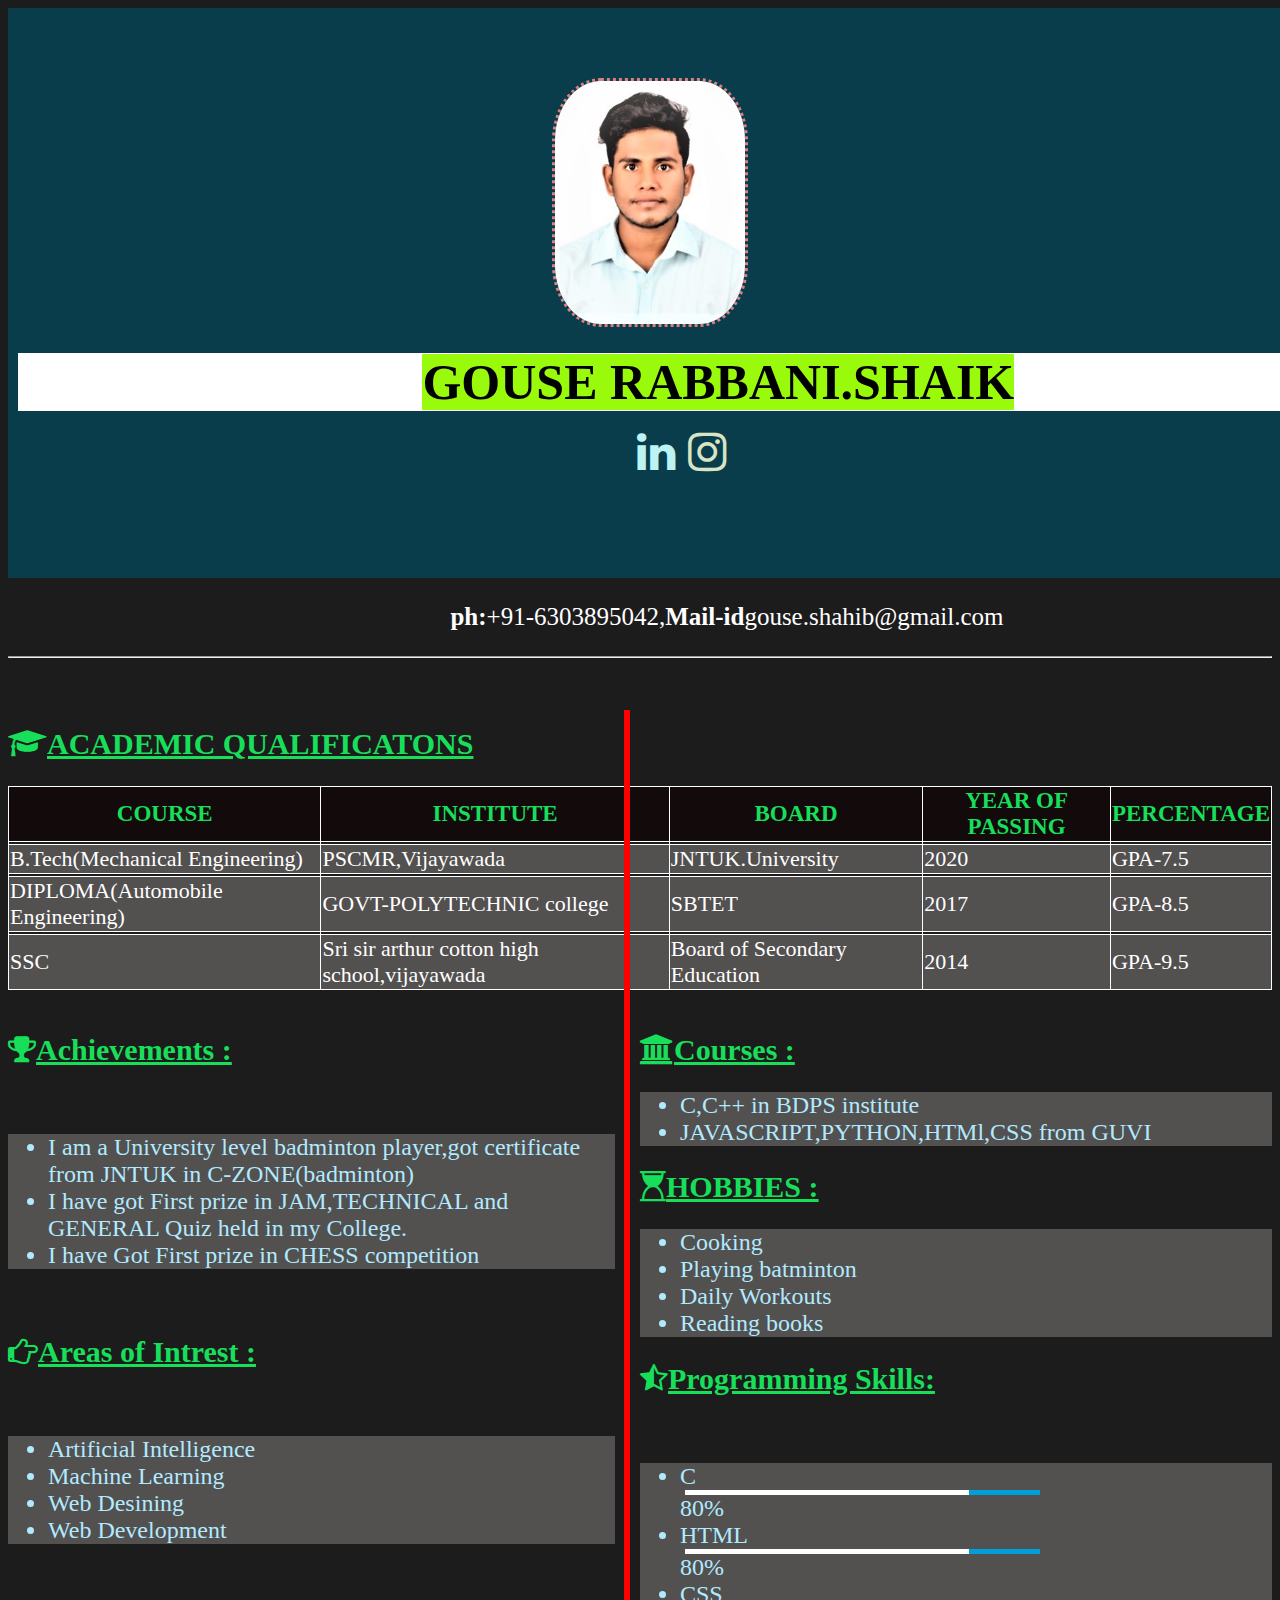
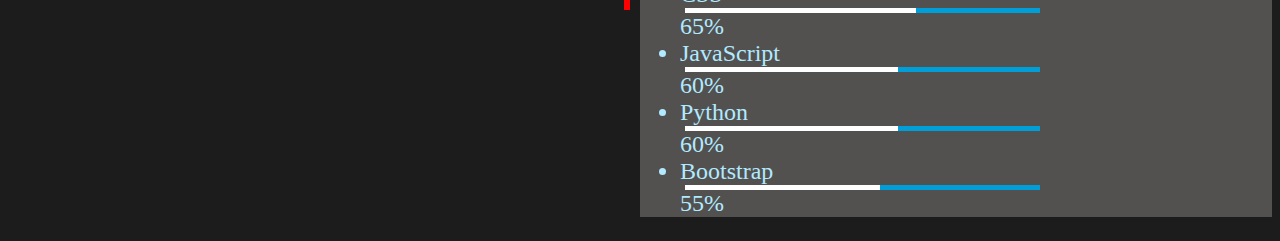
==== index.html @ 305d40a4 "Rename index1.html to index.html" ====
<!DOCTYPE html>
<html lang="en">

<head>
    <meta charset="UTF-8">
    <meta http-equiv="X-UA-Compatible" content="IE=edge">
    <meta name="viewport" content="width=device-width, initial-scale=1.0">
    <link rel="stylesheet" href="https://cdnjs.cloudflare.com/ajax/libs/font-awesome/4.7.0/css/font-awesome.min.css"
        integrity="sha256-eZrrJcwDc/3uDhsdt61sL2oOBY362qM3lon1gyExkL0=" crossorigin="anonymous" />
    <title>MY-CV</title>
    <link rel="stylesheet" href="style1.css">
</head>

<body>
    <div class="main">
        <div class="imgsetter">
            <img src="img1.jpg" class="image" style="align-content: center;">
        </div>
        <div class="Name">
            <p class="par"><span class="named"><b>GOUSE RABBANI.SHAIK</b></span> </p>
        </div>
        <div class="link">
            <a href="https://www.linkedin.com/in/shaik-gouse-rabbani-6979671ab/" target="_blank">
                <i class="fa fa-linkedin" aria-hidden="true" style="color: rgb(188, 243, 243);"></i></a>
            <a href="https://www.instagram.com/gouserabbanishaik/" target="_blank"><i class="fa fa-instagram"
                    aria-hidden="true" style="color: rgb(217, 228, 196);"></i></a>
        </div>
    </div>

    <p class="data"><b>ph:</b>+91-6303895042,<b>Mail-id</b>gouse.shahib@gmail.com</p>
    <hr>
    <br>
    <br>
    <h2 class="main1"><u><i class="fa fa-graduation-cap" aria-hidden="true"></i>ACADEMIC QUALIFICATONS</u></h2>
    <table id="firsttable">
        <tr class="row">
            <th class="headcolor">COURSE</th>
            <th class="headcolor">INSTITUTE</th>
            <th class="headcolor">BOARD</th>
            <th class="headcolor">YEAR OF PASSING</th>
            <th class="headcolor">PERCENTAGE</th>
        </tr>

        <tr class="row">
            <td></td>
            <td></td>
            <td></td>
            <td></td>
            <td></td>
        </tr>

        <tr class="row">
            <td class="dat">B.Tech(Mechanical Engineering)</td>
            <td class="dat">PSCMR,Vijayawada</td>
            <td class="dat">JNTUK.University</td>
            <td class="dat">2020</td>
            <td class="dat">GPA-7.5</td>
        </tr>

        <tr class="row">
            <td></td>
            <td></td>
            <td></td>
            <td></td>
            <td></td>
        </tr>

        <tr class="row">
            <td class="dat">DIPLOMA(Automobile Engineering)</td>
            <td class="dat">GOVT-POLYTECHNIC college</td>
            <td class="dat">SBTET</td>
            <td class="dat">2017</td>
            <td class="dat">GPA-8.5</td>
        </tr>

        <tr class="row">
            <td></td>
            <td></td>
            <td></td>
            <td></td>
            <td></td>
        </tr>

        <tr class="row">
            <td class="dat">SSC</td>
            <td class="dat">Sri sir arthur cotton high school,vijayawada</td>
            <td class="dat">Board of Secondary Education</td>
            <td class="dat">2014</td>
            <td class="dat">GPA-9.5</td>
        </tr>
    </table>
    <br>

    <div class="vl"></div>
    <div style="width: 48%; float:left">
        <div>
            <div>
                <h2 class="main1"><u><i class="fa fa-trophy" aria-hidden="true"></i>Achievements :</u></h2>
                <br>
                <div class="other">

                    <ul>
                        <li>I am a University level badminton player,got certificate from JNTUK in C-ZONE(badminton)
                        </li>
                        <li>I have got First prize in JAM,TECHNICAL and GENERAL Quiz held in my College.</li>
                        <li>I have Got First prize in CHESS competition</li>
                    </ul>

                </div>

                <br>

                <h2 class="main1"><u><i class="fa fa-hand-o-right" aria-hidden="true"></i>Areas of Intrest :</u></h2>
                <br>

                <div class="other">

                    <ul>
                        <li>Artificial Intelligence</li>
                        <li>Machine Learning</li>
                        <li>Web Desining</li>
                        <li>Web Development</li>
                    </ul>

                </div>
                <br>


            </div>

        </div>
    </div>

    <div style="width: 50%; float:right">
        <div>

            <h2 class="main1"><u><i class="fa fa-university" aria-hidden="true"></i>Courses :</u></h2>
            <div class="other">
                <ul class="list-type2">
                    <li>C,C++ in BDPS institute</li>
                    <li>JAVASCRIPT,PYTHON,HTMl,CSS from GUVI</li>
                </ul>
            </div>

            <h2 class="main1"><u><i class="fa fa-hourglass-start" aria-hidden="true"></i>HOBBIES :</u></h2>
            <div class="other">
                <ul>
                    <li>Cooking</li>
                    <li>Playing batminton</li>
                    <li>Daily Workouts</li>
                    <li>Reading books</li>
                </ul>
            </div>
            <h2 class="main1"><u><i class="fa fa-star-half-o" aria-hidden="true"></i>Programming Skills:</u></h2>
            <br>
            <div class="other">
            <ul>
                <li>
                     <div class="skill_name">
                         C
                     </div> 
                     <div class="skill_progress">
                         <span class="dot"; style="width: 80%;"></span>
                     </div> 
                     <div class="skill_per">80%</div>
                </li>
                <li>
                    <div class="skill_name">
                        HTML
                    </div> 
                    <div class="skill_progress">
                        <span class="dot"; style="width: 80%;"></span>
                    </div> 
                    <div class="skill_per">80%</div>
               </li>
               <li>
                <div class="skill_name">
                    CSS
                </div> 
                <div class="skill_progress">
                    <span class="dot"; style="width: 65%;"></span>
                </div> 
                <div class="skill_per">65%</div>
           </li>
           <li>
            <div class="skill_name">
                JavaScript
            </div> 
            <div class="skill_progress">
                <span class="dot"; style="width: 60%;"></span>
            </div> 
            <div class="skill_per">60%</div>
       </li>
       <li>
        <div class="skill_name">
            Python
        </div> 
        <div class="skill_progress">
            <span class="dot"; style="width: 60%;"></span>
        </div> 
        <div class="skill_per">60%</div>
   </li>
   <li>
    <div class="skill_name">
        Bootstrap
    </div> 
    <div class="skill_progress">
        <span class="dot"; style="width: 55%;"></span>
    </div> 
    <div class="skill_per">55%</div>
</li>
       




            </ul>   
            </div>
        </div>
    </div>
</body>

</html>
---- style1.css ----
body{
  
  overflow-x: hidden; 
    background-color:rgb(29, 28, 29);
}
.main{
    background-color:rgb(9, 61, 75);;
    padding: 10px;
    height: 550px;
    width:100%;
}
.image{
    display: block;
    margin-top: 60px;
    margin-left: auto;
    margin-right: auto;
    width: 15%;
    height: 8%;
    border-radius: 25%;
    border-style: dotted;
    border-color:rgb(221, 127, 127);
}
.Name{
  padding-top:10px;   
}
.link{
  font-size:45px;
  margin-left:49%;
  
}
.data{
  margin-left:35%;
  font-size:25px;
  color:white;
}
.main1{
  color:rgb(23, 223, 90);
  font-size:30px;
}

table {
    width: 100%;
   
  }
  
  th {
    height: 50px;
  }
  table, th,td {
    border: 1px solid white;
    border-collapse: collapse;
}
.par{
  width: 100%;
  background-color: white;
}
.named{
    margin-left:32%;
    font-size: 50px;
    background-color: rgb(154, 250, 11);
   /* margin:auto;
    /* padding-left: 25px;
    padding-right: 25px;
    padding-bottom: 3px; */
}
.dat{
  color:white;
  background-color:rgb(83, 80, 80);
  font-size:22px;
}
.headcolor{
  background-color:rgb(19, 11, 11);
  color:rgb(23, 223, 90);
  font-size:23px
}

.paracolor{
  font-size: 50px;
  color:white;
}
.other{
  font-size: 24px;
  background-color: rgb(83, 80, 80);
  color:white;
 
}
.other ul li{
  color:#b1eaff;
  justify-content: space-between;
}
.other ul li .skill_name{
  width:25%;

}
.other ul li .skill_progress{
  width:60%;
  margin:0 5px;
  height:5px;
  background:#009fd9;
  position: relative;
}
.other ul li .skill_per{
  width:15%;
  
}
.other ul li .skill_progress span{
position:absolute;
top:0;
left:0;
height:100%;
background:#fff;
}
.vl{
  border-left:6px solid red;
  height:900px;
  position:absolute;
  left:49%;
  margin-top:55.5%;
  margin-left:-3px;
  top:0;

}
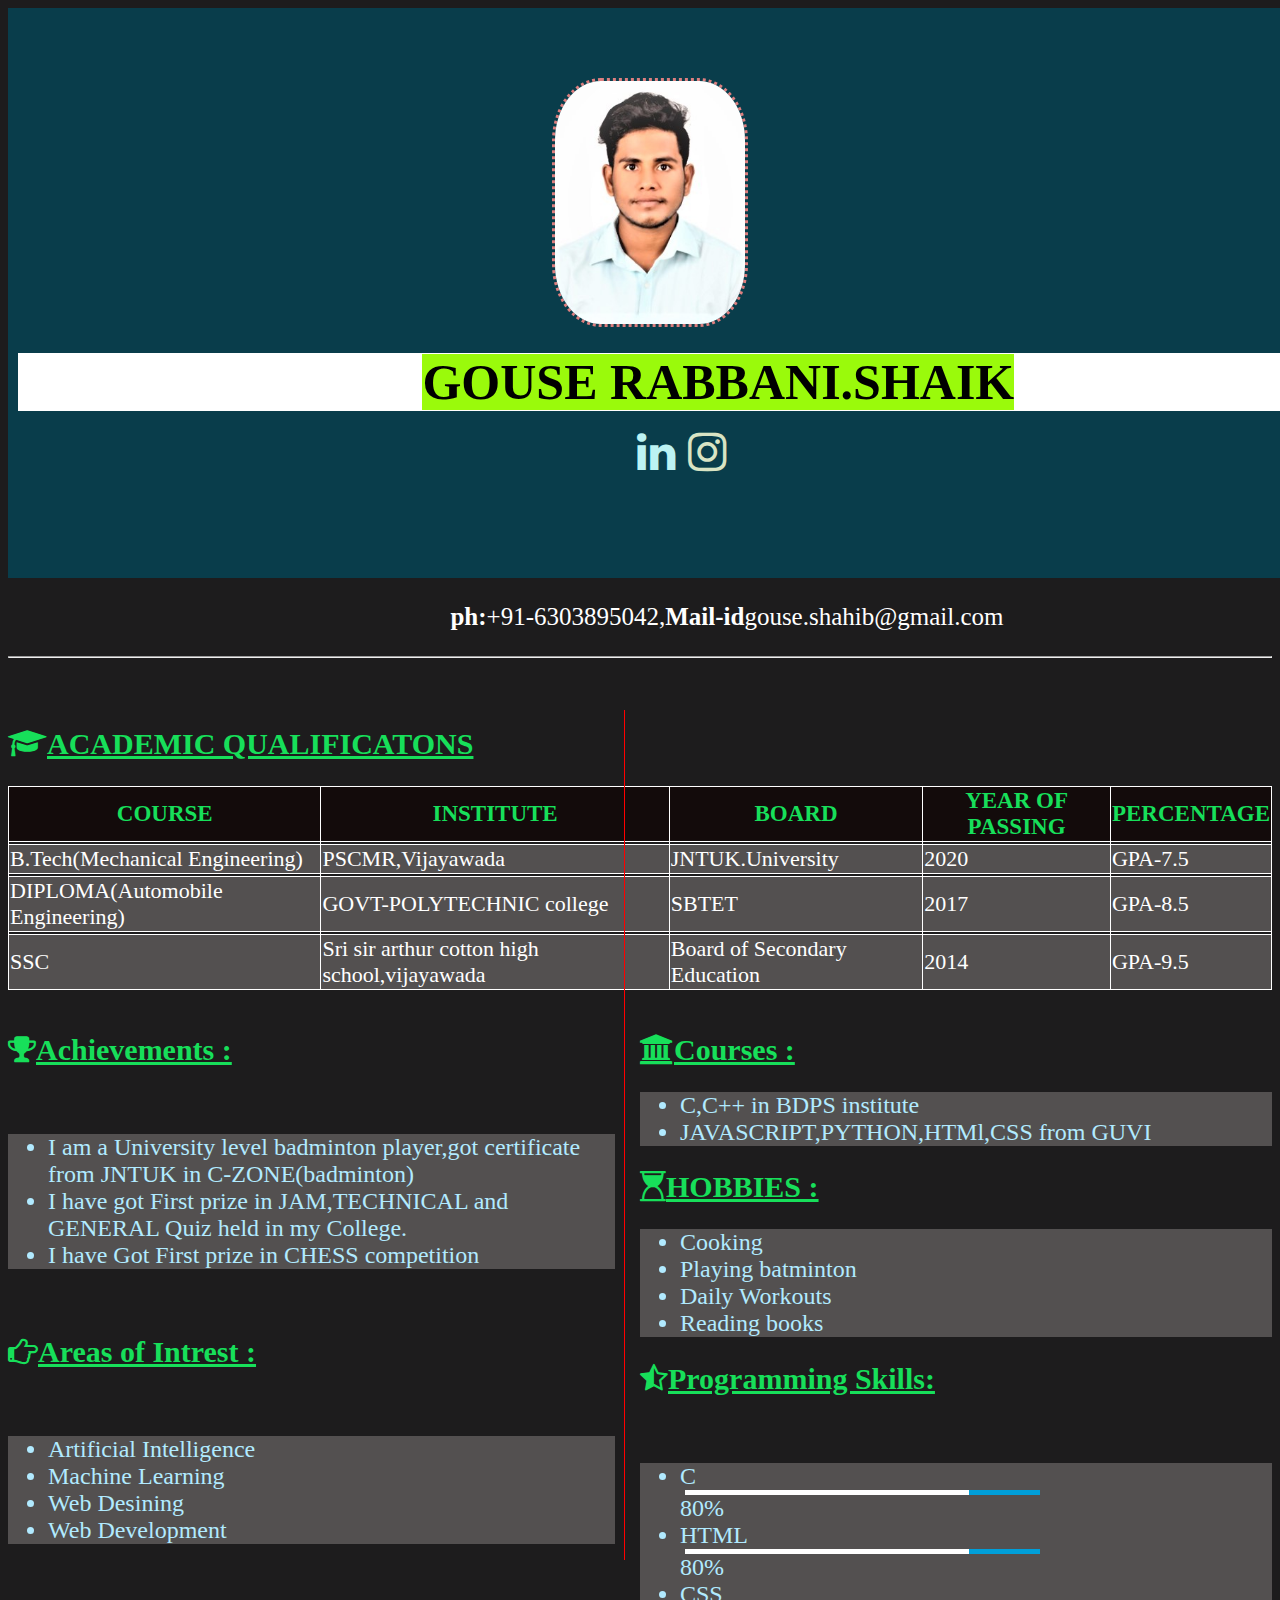
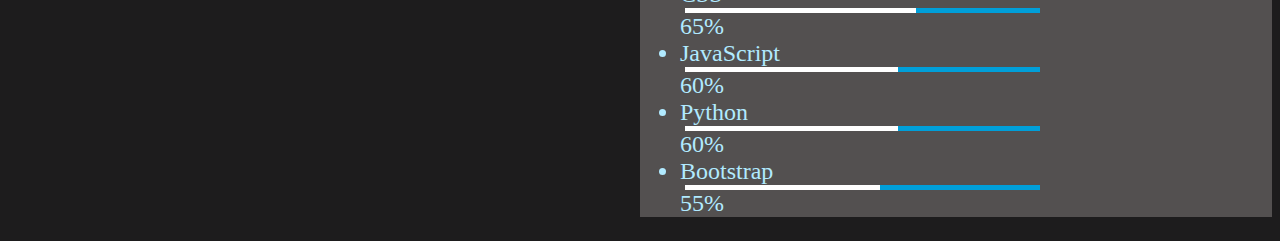
==== commit 1f673387: "upn" ====
--- a/index.html
+++ b/index.html
@@ -7,7 +7,7 @@
     <meta name="viewport" content="width=device-width, initial-scale=1.0">
     <link rel="stylesheet" href="https://cdnjs.cloudflare.com/ajax/libs/font-awesome/4.7.0/css/font-awesome.min.css"
         integrity="sha256-eZrrJcwDc/3uDhsdt61sL2oOBY362qM3lon1gyExkL0=" crossorigin="anonymous" />
-    <title>MY-CV</title>
+    <title>CV</title>
     <link rel="stylesheet" href="style1.css">
 </head>
 
--- a/style1.css
+++ b/style1.css
@@ -111,8 +111,8 @@
 background:#fff;
 }
 .vl{
-  border-left:6px solid red;
-  height:900px;
+  border-left:1px solid red;
+  height:850px;
   position:absolute;
   left:49%;
   margin-top:55.5%;
